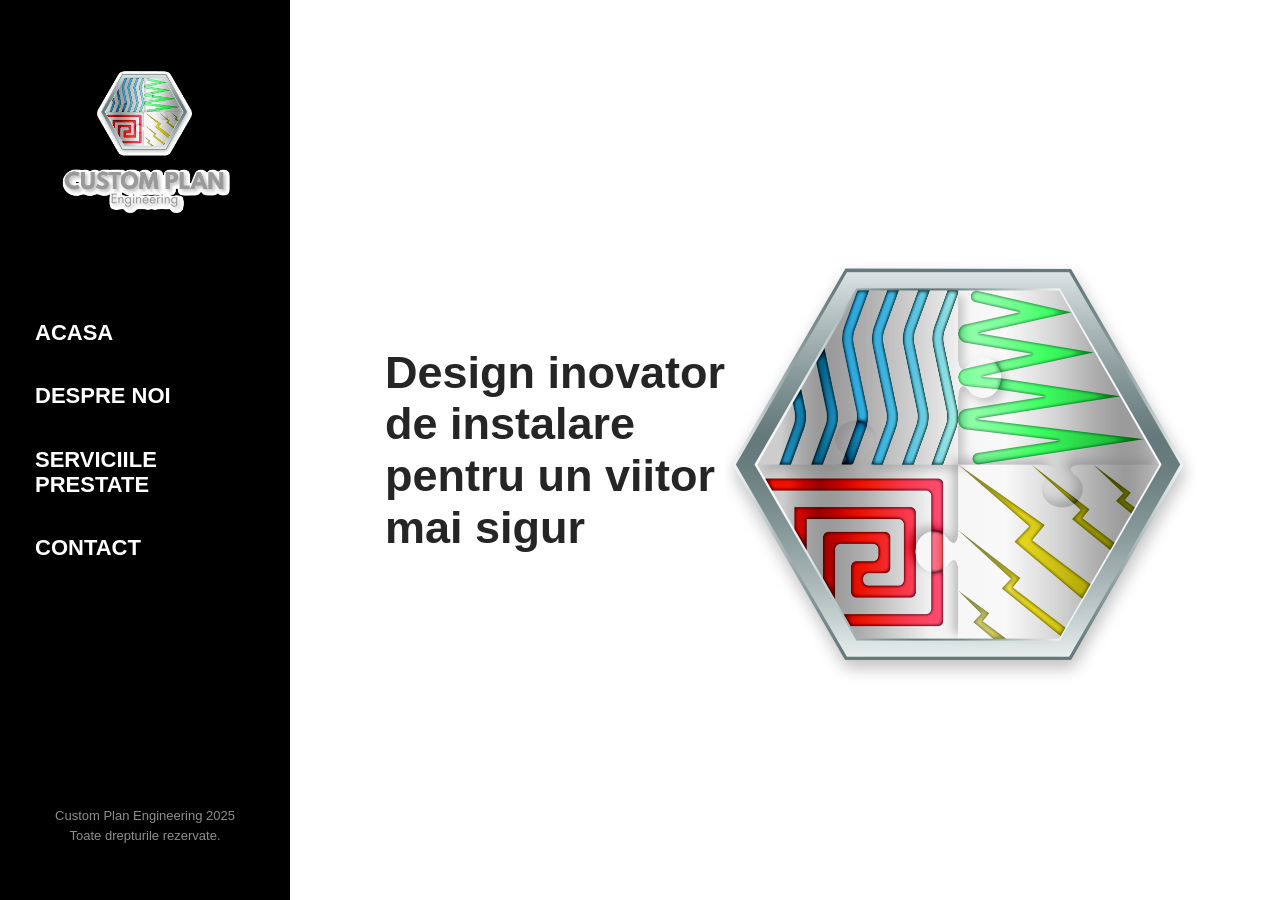
==== index.html @ 539dfefa "Update index.html" ====
<!DOCTYPE html>
<html lang="ro">
<head>
  <meta charset="UTF-8">
  <title>Custom Plan Engineering</title>
  <link rel="stylesheet" href="home.css?v=3">
</head>
<body>

<aside class="sidebar">
  <div class="sidebar-main">
    <img src="./images/hero1.png" class="side-logo" alt="Custom Plan Engineering">

    <nav>
      <a href="index.html">ACASA</a>
      <a href="despre-noi.html">DESPRE NOI</a>
      <a href="servicii.html">SERVICIILE PRESTATE</a>
      <a href="contact.html">CONTACT</a>
    </nav>
  </div>

  <div class="sidebar-footer">
    Custom Plan Engineering 2025<br>
    Toate drepturile rezervate.
  </div>
</aside>

<main class="home">
  <section class="home-hero">
    <div class="home-title">
      <h1>Design inovator de instalare pentru un viitor mai sigur</h1>
    </div>

    <div class="home-image">
      <img src="./images/hero.png" alt="Custom Plan Engineering">
    </div>
  </section>
</main>

</body>
</html>
---- home.css ----
* {
  margin: 0;
  padding: 0;
  box-sizing: border-box;
}

html,
body {
  width: 100%;
  height: 100%;
  font-family: Arial, Helvetica, sans-serif;
  background: #ffffff;
  color: #222;
  overflow: hidden;
}

.sidebar {
  position: fixed;
  left: 0;
  top: 0;
  width: 290px;
  height: 100vh;
  background: #000;
  padding: 55px 35px;
  display: flex;
  flex-direction: column;
  justify-content: space-between;
  z-index: 1000;
}

.sidebar-main {
  display: flex;
  flex-direction: column;
  align-items: center;
}

.side-logo {
  width: 170px;
  height: auto;
  display: block;
  margin-bottom: 95px;
}

nav {
  width: 100%;
  display: flex;
  flex-direction: column;
  gap: 38px;
}

nav a {
  color: #fff;
  text-decoration: none;
  font-size: 22px;
  font-weight: 900;
  line-height: 1.15;
  text-transform: uppercase;
}

nav a:hover,
nav a.active {
  opacity: 0.75;
}

.sidebar-footer {
  color: #8d8d8d;
  font-size: 13px;
  line-height: 1.5;
  text-align: center;
}

.home {
  margin-left: 290px;
  width: calc(100% - 290px);
  height: 100vh;
  background: #ffffff;
}

.home-hero {
  width: 100%;
  height: 100vh;
  display: grid;
  grid-template-columns: 42% 58%;
  align-items: center;
  padding: 0 85px 0 95px;
}

.home-title {
  display: flex;
  align-items: center;
  justify-content: flex-start;
}

.home-title h1 {
  max-width: 530px;
  font-size: 45px;
  line-height: 1.15;
  font-weight: 900;
  color: #252525;
}

.home-image {
  display: flex;
  align-items: center;
  justify-content: center;
}

.home-image img {
  width: 610px;
  max-width: 100%;
  height: auto;
  display: block;
}

/* MOBILE / TABLET */

@media screen and (max-width: 1100px) {
  html,
  body {
    height: auto;
    overflow-x: hidden;
    overflow-y: auto;
    background: #f1f1f1;
  }

  .sidebar {
    position: relative;
    width: 100%;
    height: auto;
    min-height: 0;
    padding: 28px 18px 26px;
    align-items: center;
    justify-content: flex-start;
  }

  .sidebar-main {
    width: 100%;
    align-items: center;
  }

  .side-logo {
    width: 115px;
    margin-bottom: 22px;
  }

  nav {
    width: 100%;
    flex-direction: row;
    flex-wrap: wrap;
    justify-content: center;
    gap: 10px;
  }

  nav a {
    font-size: 13px;
    line-height: 1;
    padding: 11px 14px;
    border: 1px solid #3a3a3a;
    border-radius: 999px;
    background: #050505;
    white-space: nowrap;
  }

  nav a.active {
    background: #2b2b2b;
    opacity: 1;
  }

  .sidebar-footer {
    margin-top: 24px;
    font-size: 12px;
  }

  .home {
    margin-left: 0;
    width: 100%;
    height: auto;
    background: #f1f1f1;
  }

  .home-hero {
    height: auto;
    min-height: 0;
    display: flex;
    flex-direction: column;
    gap: 28px;
    padding: 36px 22px 42px;
    text-align: center;
    background: #ffffff;
  }

  .home-title {
    justify-content: center;
  }

  .home-title h1 {
    font-size: 28px;
    line-height: 1.18;
    max-width: 360px;
  }

  .home-image img {
    width: 250px;
    max-width: 80%;
  }
}

@media screen and (max-width: 600px) {
  .sidebar {
    padding: 26px 14px 24px;
  }

  .side-logo {
    width: 105px;
    margin-bottom: 20px;
  }

  nav {
    gap: 8px;
  }

  nav a {
    font-size: 12px;
    padding: 10px 12px;
  }

  .sidebar-footer {
    font-size: 11px;
  }

  .home-title h1 {
    font-size: 25px;
  }

  .home-image img {
    width: 230px;
  }
}
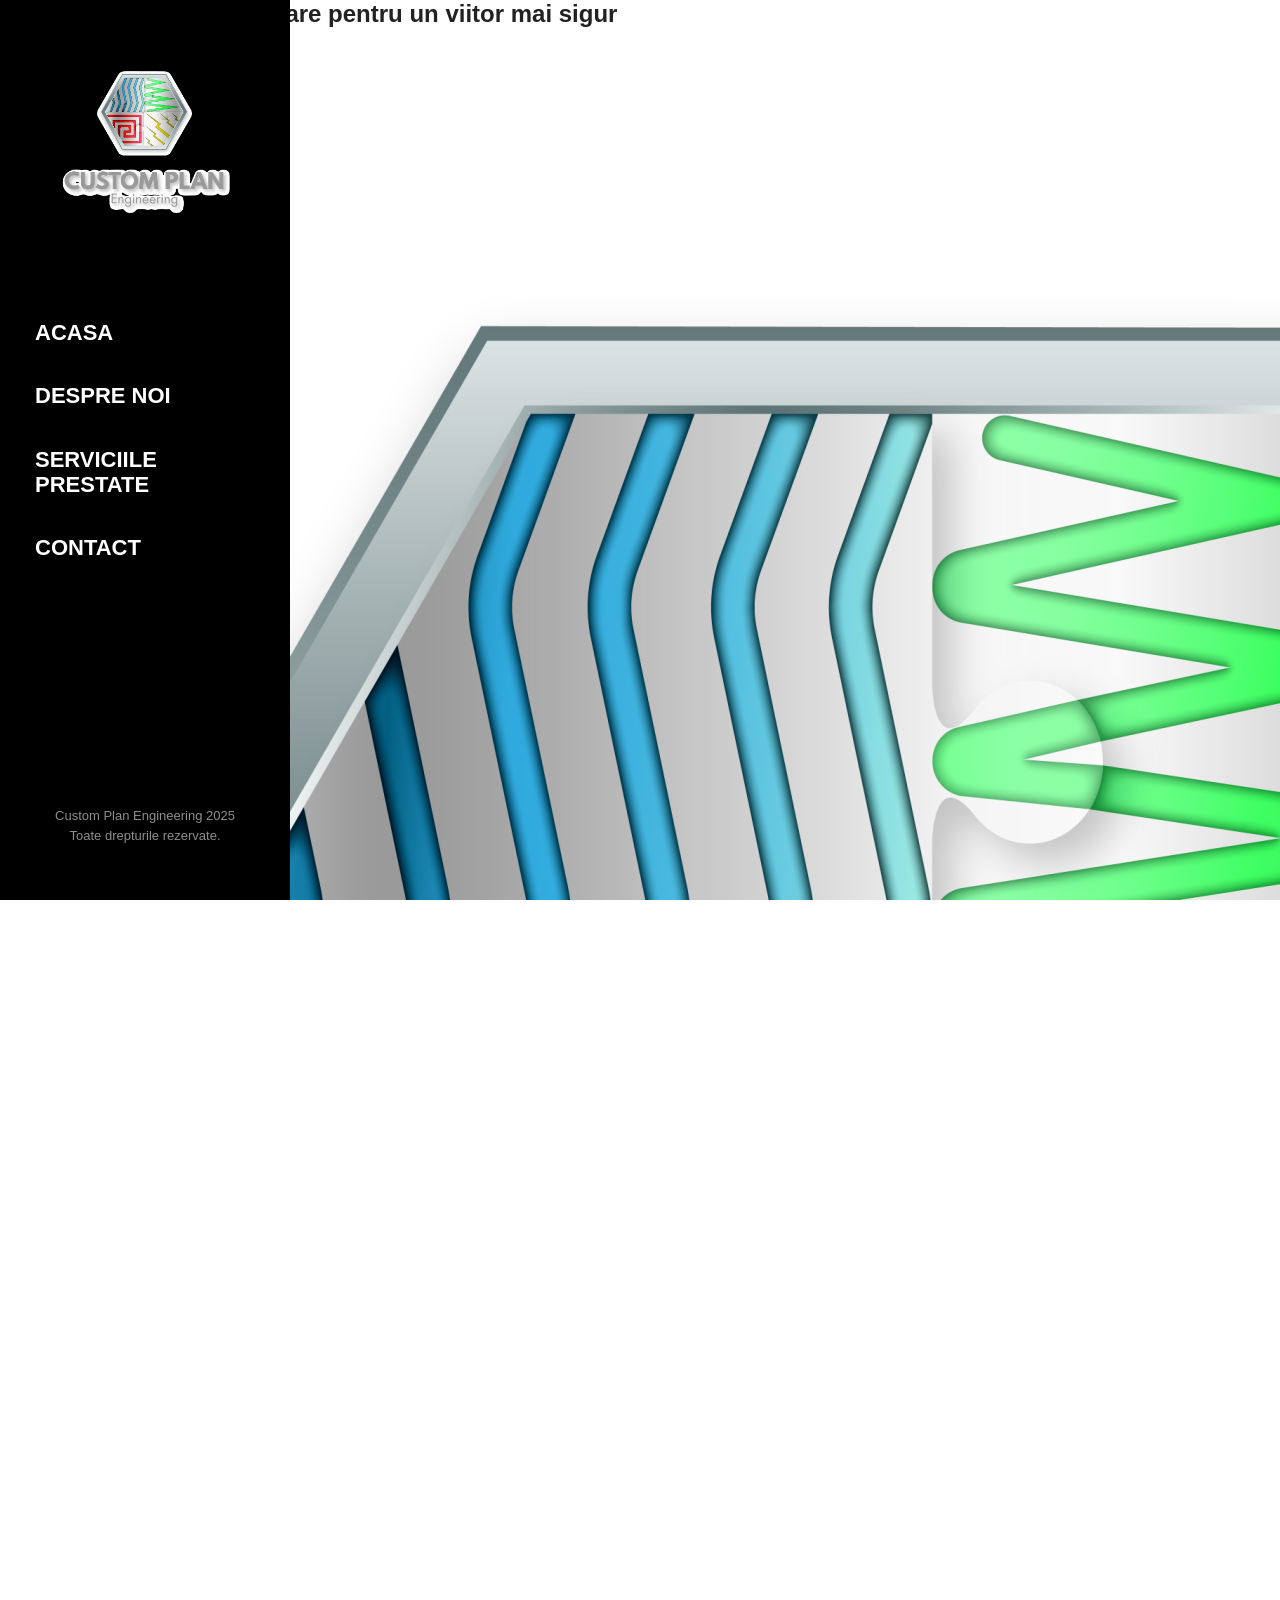
==== commit cc48eb2a: "Update index.html" ====
--- a/index.html
+++ b/index.html
@@ -2,8 +2,9 @@
 <html lang="ro">
 <head>
   <meta charset="UTF-8">
+  <meta name="viewport" content="width=device-width, initial-scale=1.0">
   <title>Custom Plan Engineering</title>
-  <link rel="stylesheet" href="home.css?v=3">
+  <link rel="stylesheet" href="style.css?v=10">
 </head>
 <body>
 
--- a/style.css
+++ b/style.css
@@ -0,0 +1,524 @@
+* {
+  margin: 0;
+  padding: 0;
+  box-sizing: border-box;
+}
+
+html,
+body {
+  width: 100%;
+  height: 100%;
+  overflow: hidden;
+  font-family: Arial, Helvetica, sans-serif;
+  background: #ffffff;
+  color: #222;
+}
+
+/* SIDEBAR DESKTOP */
+.sidebar {
+  position: fixed;
+  left: 0;
+  top: 0;
+  width: 290px;
+  height: 100vh;
+  background: #000;
+  padding: 55px 35px;
+  display: flex;
+  flex-direction: column;
+  justify-content: space-between;
+  z-index: 1000;
+}
+
+.sidebar-top,
+.sidebar-main {
+  display: flex;
+  flex-direction: column;
+  align-items: center;
+}
+
+.side-logo {
+  width: 170px;
+  height: auto;
+  display: block;
+  margin-bottom: 95px;
+}
+
+nav {
+  width: 100%;
+  display: flex;
+  flex-direction: column;
+  gap: 38px;
+}
+
+nav a {
+  color: #fff;
+  text-decoration: none;
+  font-size: 22px;
+  font-weight: 900;
+  line-height: 1.15;
+  text-transform: uppercase;
+}
+
+nav a:hover,
+nav a.active {
+  opacity: 0.75;
+}
+
+.sidebar-footer {
+  color: #8d8d8d;
+  font-size: 13px;
+  line-height: 1.5;
+  text-align: center;
+}
+
+/* PAGINI INTERIOARE DESKTOP */
+.content,
+.inner-page {
+  position: fixed;
+  left: 290px;
+  top: 0;
+  width: calc(100vw - 290px);
+  height: 100vh;
+  background: #f1f1f1;
+  overflow: hidden;
+}
+
+.top-banner {
+  width: 100%;
+  height: 245px;
+  overflow: hidden;
+  position: relative;
+  background: #999;
+}
+
+.top-banner img {
+  width: 100%;
+  height: 100%;
+  object-fit: cover;
+  display: block;
+}
+
+.overlay {
+  position: absolute;
+  inset: 0;
+  background: rgba(0,0,0,0.35);
+  display: flex;
+  justify-content: center;
+  align-items: center;
+}
+
+.overlay h2 {
+  color: #fff;
+  font-size: 56px;
+  font-weight: 900;
+  letter-spacing: 1px;
+}
+
+/* PANOURI DESPRE NOI / SERVICII */
+.about-page {
+  display: grid;
+  grid-template-rows: 245px 1fr;
+}
+
+.about-banner {
+  height: 245px;
+}
+
+.about-panels {
+  min-height: 0;
+  height: 100%;
+  display: grid;
+  grid-template-columns: minmax(0, 1fr) minmax(0, 1fr);
+  gap: 22px;
+  padding: 22px;
+  background: #f1f1f1;
+  overflow: hidden;
+}
+
+.about-panel {
+  min-width: 0;
+  min-height: 0;
+  height: 100%;
+  border-radius: 16px;
+  padding: 28px 34px;
+  box-shadow: 0 10px 28px rgba(0,0,0,0.08);
+  overflow: hidden;
+  display: flex;
+  flex-direction: column;
+}
+
+.about-panel-grey {
+  background: #e7e7e7;
+}
+
+.about-panel-white {
+  background: #ffffff;
+}
+
+.about-panel h3 {
+  font-size: 34px;
+  line-height: 1.15;
+  margin-bottom: 20px;
+  color: #222;
+  flex-shrink: 0;
+}
+
+.panel-scroll {
+  min-height: 0;
+  flex: 1;
+  overflow-y: auto;
+  overflow-x: hidden;
+  padding-right: 12px;
+  font-size: 19px;
+  line-height: 1.6;
+}
+
+.panel-scroll p {
+  margin-bottom: 20px;
+}
+
+.panel-scroll ul {
+  padding-left: 26px;
+  margin: 15px 0 22px;
+}
+
+.panel-scroll li {
+  margin-bottom: 14px;
+}
+
+.panel-scroll::-webkit-scrollbar {
+  width: 8px;
+}
+
+.panel-scroll::-webkit-scrollbar-thumb {
+  background: #b8b8b8;
+  border-radius: 20px;
+}
+
+/* CONTACT DESKTOP */
+.contact-page {
+  position: fixed;
+  left: 290px;
+  top: 0;
+  width: calc(100vw - 290px);
+  height: 100vh;
+  background: #f1f1f1;
+  overflow: hidden;
+}
+
+.contact-top {
+  padding: 35px 50px 25px;
+  text-align: center;
+}
+
+.contact-top h1 {
+  font-size: 40px;
+  font-weight: 300;
+  margin-bottom: 18px;
+  color: #222;
+}
+
+.contact-top p {
+  max-width: 1200px;
+  margin: 0 auto;
+  font-size: 22px;
+  line-height: 1.6;
+  color: #444;
+}
+
+.contact-content {
+  display: flex;
+  gap: 30px;
+  padding: 10px 30px 20px;
+  align-items: flex-start;
+}
+
+.map-box {
+  flex: 2;
+}
+
+.map-box iframe {
+  width: 100%;
+  height: 450px;
+  border: none;
+  border-radius: 10px;
+}
+
+.info-box {
+  flex: 1;
+  display: flex;
+  flex-direction: column;
+  gap: 22px;
+}
+
+.contact-card {
+  background: white;
+  padding: 18px;
+  border-radius: 10px;
+  box-shadow: 0 5px 20px rgba(0,0,0,0.08);
+}
+
+.contact-card h3 {
+  font-size: 18px;
+  margin-bottom: 15px;
+  color: #111;
+}
+
+.contact-card p {
+  font-size: 18px;
+  line-height: 1.6;
+  color: #444;
+}
+
+.whatsapp-box {
+  display: flex;
+  align-items: center;
+  justify-content: space-between;
+  gap: 18px;
+}
+
+.whatsapp-box span {
+  font-size: 22px;
+  color: #333;
+}
+
+.whatsapp-box img {
+  width: 48px;
+  height: 48px;
+  object-fit: contain;
+  transition: 0.2s;
+  cursor: pointer;
+  margin-right: 75px;
+}
+
+.whatsapp-box img:hover {
+  transform: scale(1.08);
+}
+
+/* TABLET / MOBIL - MENIU ORIZONTAL */
+@media screen and (max-width: 1100px) {
+  html,
+  body {
+    height: auto;
+    min-height: 100%;
+    overflow-x: hidden;
+    overflow-y: auto;
+    background: #f1f1f1;
+  }
+
+  .sidebar {
+    position: relative;
+    width: 100%;
+    height: auto;
+    min-height: 0;
+    padding: 18px 14px 16px;
+    display: flex;
+    flex-direction: column;
+    align-items: center;
+    justify-content: flex-start;
+    border-radius: 0;
+  }
+
+  .sidebar-top,
+  .sidebar-main {
+    width: 100%;
+    align-items: center;
+  }
+
+  .side-logo {
+    width: 120px;
+    margin: 0 0 14px 0;
+  }
+
+  nav {
+    width: 100%;
+    display: flex;
+    flex-direction: row;
+    flex-wrap: wrap;
+    justify-content: center;
+    align-items: center;
+    gap: 10px 12px;
+  }
+
+  nav a {
+    font-size: 14px;
+    line-height: 1.1;
+    text-align: center;
+    padding: 9px 10px;
+    border: 1px solid rgba(255,255,255,0.18);
+    border-radius: 999px;
+    white-space: nowrap;
+  }
+
+  nav a.active {
+    background: rgba(255,255,255,0.14);
+    opacity: 1;
+  }
+
+  .sidebar-footer {
+    margin-top: 14px;
+    font-size: 11px;
+  }
+
+  .content,
+  .inner-page,
+  .contact-page {
+    position: relative;
+    left: auto;
+    top: auto;
+    width: 100%;
+    height: auto;
+    min-height: 0;
+    overflow: visible;
+  }
+
+  .top-banner,
+  .about-banner {
+    height: 220px;
+  }
+
+  .overlay h2 {
+    font-size: 40px;
+    text-align: center;
+    padding: 0 12px;
+  }
+
+  .about-page {
+    display: block;
+  }
+
+  .about-panels {
+    display: flex;
+    flex-direction: column;
+    height: auto;
+    gap: 18px;
+    padding: 18px;
+  }
+
+  .about-panel {
+    height: auto;
+    min-height: 0;
+    padding: 24px;
+  }
+
+  .about-panel h3 {
+    font-size: 28px;
+  }
+
+  .panel-scroll {
+    overflow: visible;
+    padding-right: 0;
+    font-size: 18px;
+  }
+
+  .contact-top {
+    padding: 28px 18px 18px;
+  }
+
+  .contact-top h1 {
+    font-size: 38px;
+  }
+
+  .contact-top p {
+    font-size: 18px;
+    line-height: 1.55;
+  }
+
+  .contact-content {
+    flex-direction: column;
+    padding: 16px;
+    gap: 18px;
+  }
+
+  .map-box,
+  .info-box {
+    width: 100%;
+  }
+
+  .map-box iframe {
+    height: 320px;
+  }
+
+  .contact-card {
+    padding: 20px;
+  }
+
+  .contact-card h3 {
+    font-size: 22px;
+  }
+
+  .contact-card p,
+  .contact-card a {
+    font-size: 17px;
+    word-break: break-word;
+  }
+
+  .whatsapp-box img {
+    width: 48px;
+    height: 48px;
+    margin-right: 0;
+  }
+}
+
+@media screen and (max-width: 600px) {
+  .sidebar {
+    padding: 16px 10px 14px;
+  }
+
+  .side-logo {
+    width: 100px;
+    margin-bottom: 12px;
+  }
+
+  nav {
+    gap: 8px;
+  }
+
+  nav a {
+    font-size: 12px;
+    padding: 8px 8px;
+  }
+
+  .sidebar-footer {
+    font-size: 10px;
+  }
+
+  .top-banner,
+  .about-banner {
+    height: 185px;
+  }
+
+  .overlay h2 {
+    font-size: 31px;
+  }
+
+  .about-panels {
+    padding: 12px;
+  }
+
+  .about-panel {
+    padding: 20px;
+    border-radius: 12px;
+  }
+
+  .about-panel h3 {
+    font-size: 24px;
+  }
+
+  .panel-scroll {
+    font-size: 16px;
+    line-height: 1.6;
+  }
+
+  .contact-top h1 {
+    font-size: 32px;
+  }
+
+  .contact-top p {
+    font-size: 16px;
+  }
+
+  .map-box iframe {
+    height: 260px;
+  }
+}
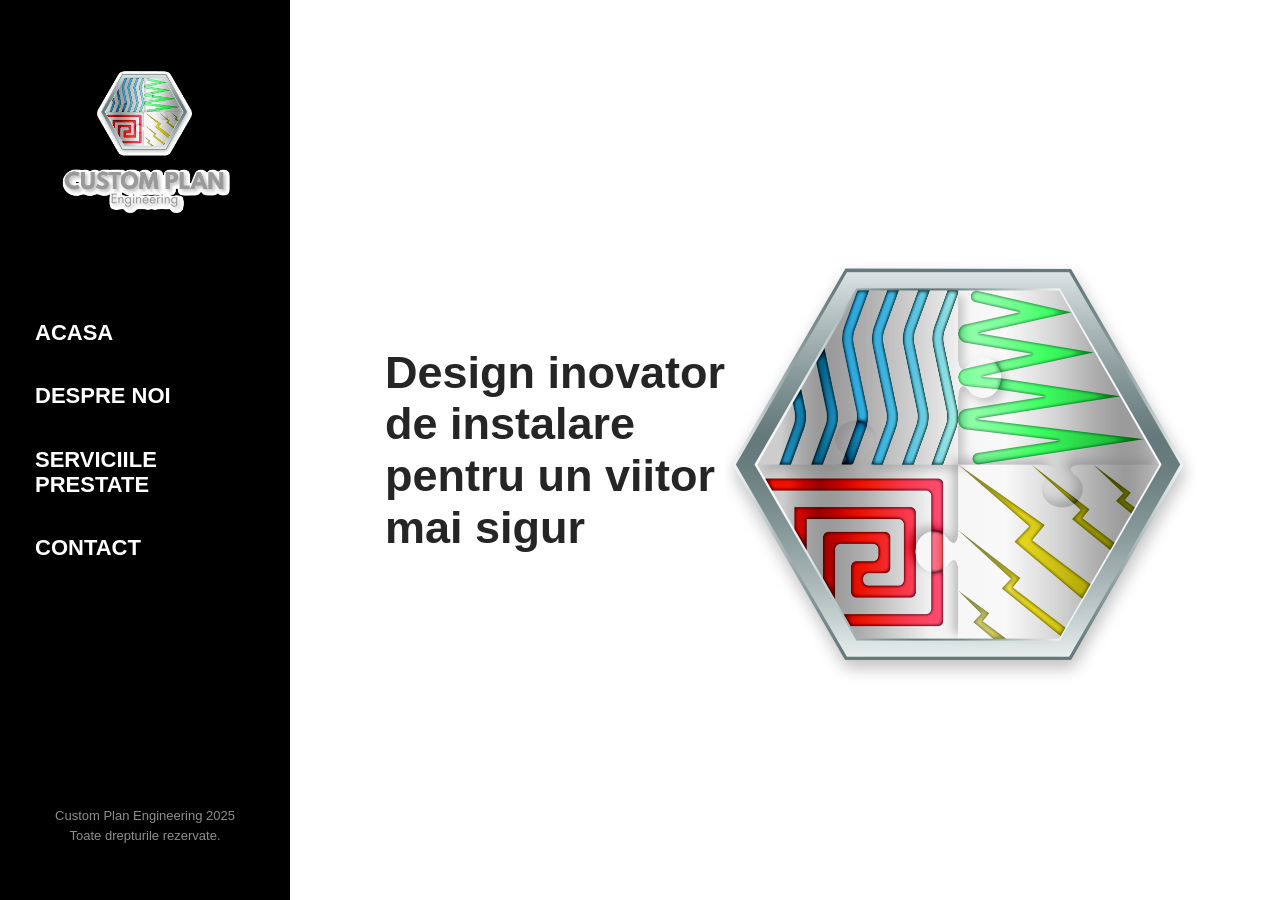
==== commit 18571166: "Change stylesheet link from style.css to home.css" ====
--- a/index.html
+++ b/index.html
@@ -4,7 +4,7 @@
   <meta charset="UTF-8">
   <meta name="viewport" content="width=device-width, initial-scale=1.0">
   <title>Custom Plan Engineering</title>
-  <link rel="stylesheet" href="style.css?v=10">
+  <link rel="stylesheet" href="home.css?v=3">
 </head>
 <body>
 
--- a/home.css
+++ b/home.css
@@ -0,0 +1,238 @@
+* {
+  margin: 0;
+  padding: 0;
+  box-sizing: border-box;
+}
+
+html,
+body {
+  width: 100%;
+  height: 100%;
+  font-family: Arial, Helvetica, sans-serif;
+  background: #ffffff;
+  color: #222;
+  overflow: hidden;
+}
+
+.sidebar {
+  position: fixed;
+  left: 0;
+  top: 0;
+  width: 290px;
+  height: 100vh;
+  background: #000;
+  padding: 55px 35px;
+  display: flex;
+  flex-direction: column;
+  justify-content: space-between;
+  z-index: 1000;
+}
+
+.sidebar-main {
+  display: flex;
+  flex-direction: column;
+  align-items: center;
+}
+
+.side-logo {
+  width: 170px;
+  height: auto;
+  display: block;
+  margin-bottom: 95px;
+}
+
+nav {
+  width: 100%;
+  display: flex;
+  flex-direction: column;
+  gap: 38px;
+}
+
+nav a {
+  color: #fff;
+  text-decoration: none;
+  font-size: 22px;
+  font-weight: 900;
+  line-height: 1.15;
+  text-transform: uppercase;
+}
+
+nav a:hover,
+nav a.active {
+  opacity: 0.75;
+}
+
+.sidebar-footer {
+  color: #8d8d8d;
+  font-size: 13px;
+  line-height: 1.5;
+  text-align: center;
+}
+
+.home {
+  margin-left: 290px;
+  width: calc(100% - 290px);
+  height: 100vh;
+  background: #ffffff;
+}
+
+.home-hero {
+  width: 100%;
+  height: 100vh;
+  display: grid;
+  grid-template-columns: 42% 58%;
+  align-items: center;
+  padding: 0 85px 0 95px;
+}
+
+.home-title {
+  display: flex;
+  align-items: center;
+  justify-content: flex-start;
+}
+
+.home-title h1 {
+  max-width: 530px;
+  font-size: 45px;
+  line-height: 1.15;
+  font-weight: 900;
+  color: #252525;
+}
+
+.home-image {
+  display: flex;
+  align-items: center;
+  justify-content: center;
+}
+
+.home-image img {
+  width: 610px;
+  max-width: 100%;
+  height: auto;
+  display: block;
+}
+
+/* MOBILE / TABLET */
+
+@media screen and (max-width: 1100px) {
+  html,
+  body {
+    height: auto;
+    overflow-x: hidden;
+    overflow-y: auto;
+    background: #f1f1f1;
+  }
+
+  .sidebar {
+    position: relative;
+    width: 100%;
+    height: auto;
+    min-height: 0;
+    padding: 28px 18px 26px;
+    align-items: center;
+    justify-content: flex-start;
+  }
+
+  .sidebar-main {
+    width: 100%;
+    align-items: center;
+  }
+
+  .side-logo {
+    width: 115px;
+    margin-bottom: 22px;
+  }
+
+  nav {
+    width: 100%;
+    flex-direction: row;
+    flex-wrap: wrap;
+    justify-content: center;
+    gap: 10px;
+  }
+
+  nav a {
+    font-size: 13px;
+    line-height: 1;
+    padding: 11px 14px;
+    border: 1px solid #3a3a3a;
+    border-radius: 999px;
+    background: #050505;
+    white-space: nowrap;
+  }
+
+  nav a.active {
+    background: #2b2b2b;
+    opacity: 1;
+  }
+
+  .sidebar-footer {
+    margin-top: 24px;
+    font-size: 12px;
+  }
+
+  .home {
+    margin-left: 0;
+    width: 100%;
+    height: auto;
+    background: #f1f1f1;
+  }
+
+  .home-hero {
+    height: auto;
+    min-height: 0;
+    display: flex;
+    flex-direction: column;
+    gap: 28px;
+    padding: 36px 22px 42px;
+    text-align: center;
+    background: #ffffff;
+  }
+
+  .home-title {
+    justify-content: center;
+  }
+
+  .home-title h1 {
+    font-size: 28px;
+    line-height: 1.18;
+    max-width: 360px;
+  }
+
+  .home-image img {
+    width: 250px;
+    max-width: 80%;
+  }
+}
+
+@media screen and (max-width: 600px) {
+  .sidebar {
+    padding: 26px 14px 24px;
+  }
+
+  .side-logo {
+    width: 105px;
+    margin-bottom: 20px;
+  }
+
+  nav {
+    gap: 8px;
+  }
+
+  nav a {
+    font-size: 12px;
+    padding: 10px 12px;
+  }
+
+  .sidebar-footer {
+    font-size: 11px;
+  }
+
+  .home-title h1 {
+    font-size: 25px;
+  }
+
+  .home-image img {
+    width: 230px;
+  }
+}
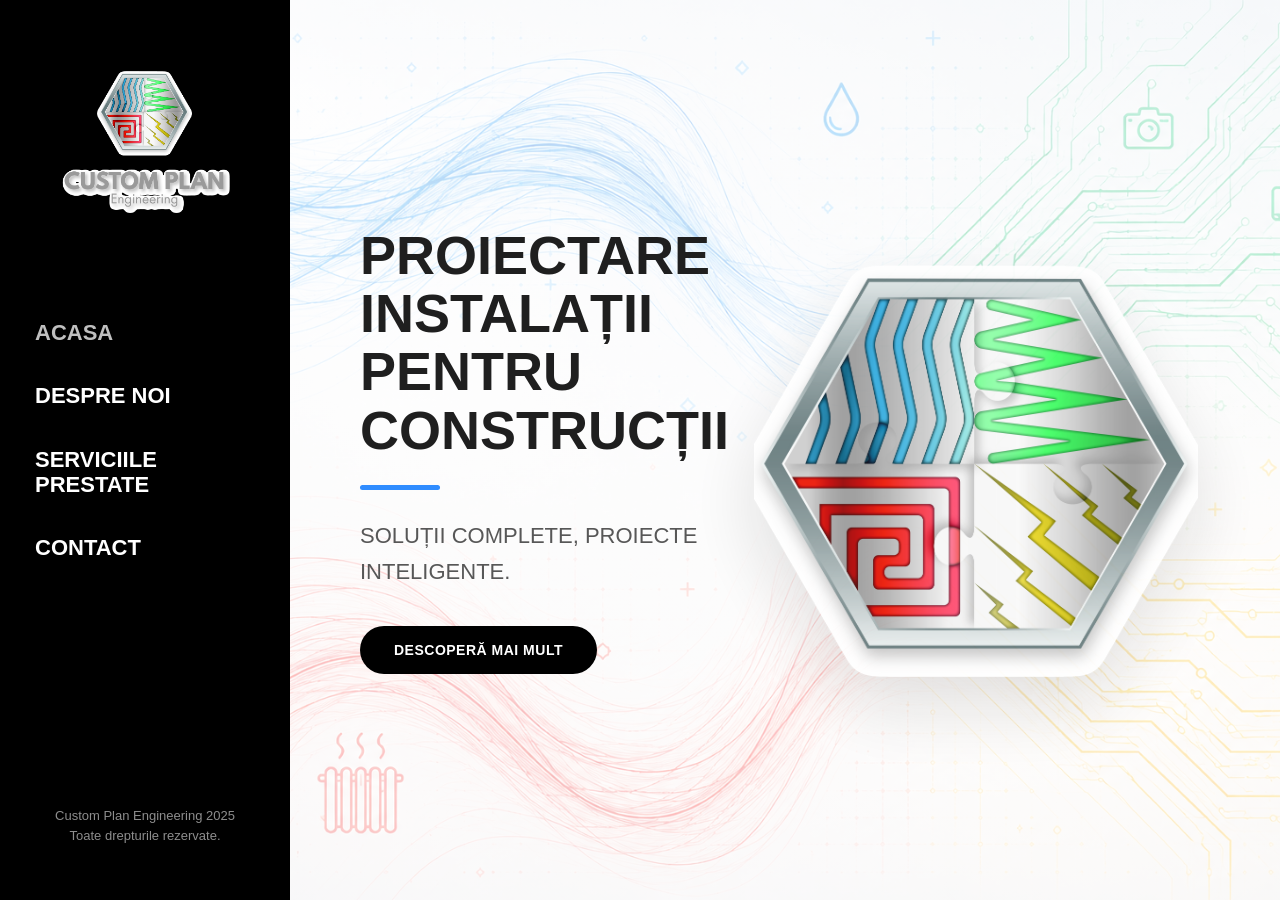
==== commit ecc2516d: "Add files via upload" ====
--- a/index.html
+++ b/index.html
@@ -4,39 +4,54 @@
   <meta charset="UTF-8">
   <meta name="viewport" content="width=device-width, initial-scale=1.0">
   <title>Custom Plan Engineering</title>
-  <link rel="stylesheet" href="home.css?v=3">
+
+  <link rel="stylesheet" href="style.css?v=100">
+  <link rel="stylesheet" href="home.css?v=100">
 </head>
 <body>
 
-<aside class="sidebar">
-  <div class="sidebar-main">
-    <img src="./images/hero1.png" class="side-logo" alt="Custom Plan Engineering">
+  <aside class="sidebar">
+    <div class="sidebar-top">
+      <img src="./images/hero1.png" class="side-logo" alt="Custom Plan Engineering">
 
-    <nav>
-      <a href="index.html">ACASA</a>
-      <a href="despre-noi.html">DESPRE NOI</a>
-      <a href="servicii.html">SERVICIILE PRESTATE</a>
-      <a href="contact.html">CONTACT</a>
-    </nav>
-  </div>
-
-  <div class="sidebar-footer">
-    Custom Plan Engineering 2025<br>
-    Toate drepturile rezervate.
-  </div>
-</aside>
-
-<main class="home">
-  <section class="home-hero">
-    <div class="home-title">
-      <h1>Design inovator de instalare pentru un viitor mai sigur</h1>
+      <nav>
+        <a href="index.html" class="active">ACASA</a>
+        <a href="despre-noi.html">DESPRE NOI</a>
+        <a href="servicii.html">SERVICIILE PRESTATE</a>
+        <a href="contact.html">CONTACT</a>
+      </nav>
     </div>
 
-    <div class="home-image">
-      <img src="./images/hero.png" alt="Custom Plan Engineering">
+    <div class="sidebar-footer">
+      Custom Plan Engineering 2025<br>
+      Toate drepturile rezervate.
     </div>
-  </section>
-</main>
+  </aside>
+
+  <main class="home">
+    <section class="home-hero">
+
+      <div class="home-background"></div>
+
+      <div class="home-text">
+        <h1>PROIECTARE INSTALAȚII PENTRU CONSTRUCȚII</h1>
+
+        <div class="accent-line"></div>
+
+        <p>
+          SOLUȚII COMPLETE,
+          PROIECTE INTELIGENTE.
+        </p>
+
+        <a href="servicii.html" class="home-button">DESCOPERĂ MAI MULT</a>
+      </div>
+
+      <div class="home-logo-bg">
+        <img src="./images/hero.png" alt="Custom Plan Engineering">
+      </div>
+
+    </section>
+  </main>
 
 </body>
 </html>
--- a/style.css
+++ b/style.css
@@ -0,0 +1,524 @@
+* {
+  margin: 0;
+  padding: 0;
+  box-sizing: border-box;
+}
+
+html,
+body {
+  width: 100%;
+  height: 100%;
+  overflow: hidden;
+  font-family: Arial, Helvetica, sans-serif;
+  background: #ffffff;
+  color: #222;
+}
+
+/* SIDEBAR DESKTOP */
+.sidebar {
+  position: fixed;
+  left: 0;
+  top: 0;
+  width: 290px;
+  height: 100vh;
+  background: #000;
+  padding: 55px 35px;
+  display: flex;
+  flex-direction: column;
+  justify-content: space-between;
+  z-index: 1000;
+}
+
+.sidebar-top,
+.sidebar-main {
+  display: flex;
+  flex-direction: column;
+  align-items: center;
+}
+
+.side-logo {
+  width: 170px;
+  height: auto;
+  display: block;
+  margin-bottom: 95px;
+}
+
+nav {
+  width: 100%;
+  display: flex;
+  flex-direction: column;
+  gap: 38px;
+}
+
+nav a {
+  color: #fff;
+  text-decoration: none;
+  font-size: 22px;
+  font-weight: 900;
+  line-height: 1.15;
+  text-transform: uppercase;
+}
+
+nav a:hover,
+nav a.active {
+  opacity: 0.75;
+}
+
+.sidebar-footer {
+  color: #8d8d8d;
+  font-size: 13px;
+  line-height: 1.5;
+  text-align: center;
+}
+
+/* PAGINI INTERIOARE DESKTOP */
+.content,
+.inner-page {
+  position: fixed;
+  left: 290px;
+  top: 0;
+  width: calc(100vw - 290px);
+  height: 100vh;
+  background: #f1f1f1;
+  overflow: hidden;
+}
+
+.top-banner {
+  width: 100%;
+  height: 245px;
+  overflow: hidden;
+  position: relative;
+  background: #999;
+}
+
+.top-banner img {
+  width: 100%;
+  height: 100%;
+  object-fit: cover;
+  display: block;
+}
+
+.overlay {
+  position: absolute;
+  inset: 0;
+  background: rgba(0,0,0,0.35);
+  display: flex;
+  justify-content: center;
+  align-items: center;
+}
+
+.overlay h2 {
+  color: #fff;
+  font-size: 56px;
+  font-weight: 900;
+  letter-spacing: 1px;
+}
+
+/* PANOURI DESPRE NOI / SERVICII */
+.about-page {
+  display: grid;
+  grid-template-rows: 245px 1fr;
+}
+
+.about-banner {
+  height: 245px;
+}
+
+.about-panels {
+  min-height: 0;
+  height: 100%;
+  display: grid;
+  grid-template-columns: minmax(0, 1fr) minmax(0, 1fr);
+  gap: 22px;
+  padding: 22px;
+  background: #f1f1f1;
+  overflow: hidden;
+}
+
+.about-panel {
+  min-width: 0;
+  min-height: 0;
+  height: 100%;
+  border-radius: 16px;
+  padding: 28px 34px;
+  box-shadow: 0 10px 28px rgba(0,0,0,0.08);
+  overflow: hidden;
+  display: flex;
+  flex-direction: column;
+}
+
+.about-panel-grey {
+  background: #e7e7e7;
+}
+
+.about-panel-white {
+  background: #ffffff;
+}
+
+.about-panel h3 {
+  font-size: 34px;
+  line-height: 1.15;
+  margin-bottom: 20px;
+  color: #222;
+  flex-shrink: 0;
+}
+
+.panel-scroll {
+  min-height: 0;
+  flex: 1;
+  overflow-y: auto;
+  overflow-x: hidden;
+  padding-right: 12px;
+  font-size: 19px;
+  line-height: 1.6;
+}
+
+.panel-scroll p {
+  margin-bottom: 20px;
+}
+
+.panel-scroll ul {
+  padding-left: 26px;
+  margin: 15px 0 22px;
+}
+
+.panel-scroll li {
+  margin-bottom: 14px;
+}
+
+.panel-scroll::-webkit-scrollbar {
+  width: 8px;
+}
+
+.panel-scroll::-webkit-scrollbar-thumb {
+  background: #b8b8b8;
+  border-radius: 20px;
+}
+
+/* CONTACT DESKTOP */
+.contact-page {
+  position: fixed;
+  left: 290px;
+  top: 0;
+  width: calc(100vw - 290px);
+  height: 100vh;
+  background: #f1f1f1;
+  overflow: hidden;
+}
+
+.contact-top {
+  padding: 35px 50px 25px;
+  text-align: center;
+}
+
+.contact-top h1 {
+  font-size: 40px;
+  font-weight: 300;
+  margin-bottom: 18px;
+  color: #222;
+}
+
+.contact-top p {
+  max-width: 1200px;
+  margin: 0 auto;
+  font-size: 22px;
+  line-height: 1.6;
+  color: #444;
+}
+
+.contact-content {
+  display: flex;
+  gap: 30px;
+  padding: 10px 30px 20px;
+  align-items: flex-start;
+}
+
+.map-box {
+  flex: 2;
+}
+
+.map-box iframe {
+  width: 100%;
+  height: 450px;
+  border: none;
+  border-radius: 10px;
+}
+
+.info-box {
+  flex: 1;
+  display: flex;
+  flex-direction: column;
+  gap: 22px;
+}
+
+.contact-card {
+  background: white;
+  padding: 18px;
+  border-radius: 10px;
+  box-shadow: 0 5px 20px rgba(0,0,0,0.08);
+}
+
+.contact-card h3 {
+  font-size: 18px;
+  margin-bottom: 15px;
+  color: #111;
+}
+
+.contact-card p {
+  font-size: 18px;
+  line-height: 1.6;
+  color: #444;
+}
+
+.whatsapp-box {
+  display: flex;
+  align-items: center;
+  justify-content: space-between;
+  gap: 18px;
+}
+
+.whatsapp-box span {
+  font-size: 22px;
+  color: #333;
+}
+
+.whatsapp-box img {
+  width: 48px;
+  height: 48px;
+  object-fit: contain;
+  transition: 0.2s;
+  cursor: pointer;
+  margin-right: 75px;
+}
+
+.whatsapp-box img:hover {
+  transform: scale(1.08);
+}
+
+/* TABLET / MOBIL - MENIU ORIZONTAL */
+@media screen and (max-width: 1100px) {
+  html,
+  body {
+    height: auto;
+    min-height: 100%;
+    overflow-x: hidden;
+    overflow-y: auto;
+    background: #f1f1f1;
+  }
+
+  .sidebar {
+    position: relative;
+    width: 100%;
+    height: auto;
+    min-height: 0;
+    padding: 18px 14px 16px;
+    display: flex;
+    flex-direction: column;
+    align-items: center;
+    justify-content: flex-start;
+    border-radius: 0;
+  }
+
+  .sidebar-top,
+  .sidebar-main {
+    width: 100%;
+    align-items: center;
+  }
+
+  .side-logo {
+    width: 120px;
+    margin: 0 0 14px 0;
+  }
+
+  nav {
+    width: 100%;
+    display: flex;
+    flex-direction: row;
+    flex-wrap: wrap;
+    justify-content: center;
+    align-items: center;
+    gap: 10px 12px;
+  }
+
+  nav a {
+    font-size: 14px;
+    line-height: 1.1;
+    text-align: center;
+    padding: 9px 10px;
+    border: 1px solid rgba(255,255,255,0.18);
+    border-radius: 999px;
+    white-space: nowrap;
+  }
+
+  nav a.active {
+    background: rgba(255,255,255,0.14);
+    opacity: 1;
+  }
+
+  .sidebar-footer {
+    margin-top: 14px;
+    font-size: 11px;
+  }
+
+  .content,
+  .inner-page,
+  .contact-page {
+    position: relative;
+    left: auto;
+    top: auto;
+    width: 100%;
+    height: auto;
+    min-height: 0;
+    overflow: visible;
+  }
+
+  .top-banner,
+  .about-banner {
+    height: 220px;
+  }
+
+  .overlay h2 {
+    font-size: 40px;
+    text-align: center;
+    padding: 0 12px;
+  }
+
+  .about-page {
+    display: block;
+  }
+
+  .about-panels {
+    display: flex;
+    flex-direction: column;
+    height: auto;
+    gap: 18px;
+    padding: 18px;
+  }
+
+  .about-panel {
+    height: auto;
+    min-height: 0;
+    padding: 24px;
+  }
+
+  .about-panel h3 {
+    font-size: 28px;
+  }
+
+  .panel-scroll {
+    overflow: visible;
+    padding-right: 0;
+    font-size: 18px;
+  }
+
+  .contact-top {
+    padding: 28px 18px 18px;
+  }
+
+  .contact-top h1 {
+    font-size: 38px;
+  }
+
+  .contact-top p {
+    font-size: 18px;
+    line-height: 1.55;
+  }
+
+  .contact-content {
+    flex-direction: column;
+    padding: 16px;
+    gap: 18px;
+  }
+
+  .map-box,
+  .info-box {
+    width: 100%;
+  }
+
+  .map-box iframe {
+    height: 320px;
+  }
+
+  .contact-card {
+    padding: 20px;
+  }
+
+  .contact-card h3 {
+    font-size: 22px;
+  }
+
+  .contact-card p,
+  .contact-card a {
+    font-size: 17px;
+    word-break: break-word;
+  }
+
+  .whatsapp-box img {
+    width: 48px;
+    height: 48px;
+    margin-right: 0;
+  }
+}
+
+@media screen and (max-width: 600px) {
+  .sidebar {
+    padding: 16px 10px 14px;
+  }
+
+  .side-logo {
+    width: 100px;
+    margin-bottom: 12px;
+  }
+
+  nav {
+    gap: 8px;
+  }
+
+  nav a {
+    font-size: 12px;
+    padding: 8px 8px;
+  }
+
+  .sidebar-footer {
+    font-size: 10px;
+  }
+
+  .top-banner,
+  .about-banner {
+    height: 185px;
+  }
+
+  .overlay h2 {
+    font-size: 31px;
+  }
+
+  .about-panels {
+    padding: 12px;
+  }
+
+  .about-panel {
+    padding: 20px;
+    border-radius: 12px;
+  }
+
+  .about-panel h3 {
+    font-size: 24px;
+  }
+
+  .panel-scroll {
+    font-size: 16px;
+    line-height: 1.6;
+  }
+
+  .contact-top h1 {
+    font-size: 32px;
+  }
+
+  .contact-top p {
+    font-size: 16px;
+  }
+
+  .map-box iframe {
+    height: 260px;
+  }
+}
--- a/home.css
+++ b/home.css
@@ -1,238 +1,211 @@
-* {
-  margin: 0;
-  padding: 0;
-  box-sizing: border-box;
-}
-
-html,
-body {
+/* =========================================================
+   HOME.CSS
+   Aici NU există reguli pentru sidebar / nav.
+   Sidebar-ul rămâne controlat doar de style.css, identic cu restul paginilor.
+   ========================================================= */
+
+/* HOME DESKTOP */
+
+.home {
+  position: fixed;
+  left: 290px;
+  top: 0;
+  width: calc(100vw - 290px);
+  height: 100vh;
+  overflow: hidden;
+  background: #ffffff;
+}
+
+.home-hero {
+  position: relative;
   width: 100%;
   height: 100%;
-  font-family: Arial, Helvetica, sans-serif;
-  background: #ffffff;
-  color: #222;
+  display: grid;
+  grid-template-columns: 45% 55%;
+  align-items: center;
+  padding: 0 70px;
   overflow: hidden;
 }
 
-.sidebar {
-  position: fixed;
-  left: 0;
-  top: 0;
-  width: 290px;
-  height: 100vh;
+/* FUNDAL HOME */
+
+.home-background {
+  position: absolute;
+  inset: 0;
+  z-index: 1;
+  pointer-events: none;
+
+  background-image:
+    linear-gradient(
+      rgba(255,255,255,0.72),
+      rgba(255,255,255,0.72)
+    ),
+    url("./images/home-bg.png");
+
+  background-size: cover;
+  background-position: center;
+  background-repeat: no-repeat;
+}
+
+/* TEXT HOME */
+
+.home-text {
+  position: relative;
+  z-index: 3;
+  max-width: 560px;
+}
+
+.home-text h1 {
+  font-size: 54px;
+  line-height: 1.08;
+  font-weight: 900;
+  color: #1f1f1f;
+  margin-bottom: 26px;
+}
+
+.accent-line {
+  width: 80px;
+  height: 5px;
+  background: #2f8cff;
+  border-radius: 999px;
+  margin-bottom: 28px;
+}
+
+.home-text p {
+  font-size: 22px;
+  line-height: 1.65;
+  color: #575757;
+  margin-bottom: 36px;
+  max-width: 470px;
+}
+
+.home-button {
+  display: inline-flex;
+  align-items: center;
+  justify-content: center;
+  padding: 16px 34px;
   background: #000;
-  padding: 55px 35px;
-  display: flex;
-  flex-direction: column;
-  justify-content: space-between;
-  z-index: 1000;
-}
-
-.sidebar-main {
-  display: flex;
-  flex-direction: column;
-  align-items: center;
-}
-
-.side-logo {
-  width: 170px;
-  height: auto;
-  display: block;
-  margin-bottom: 95px;
-}
-
-nav {
-  width: 100%;
-  display: flex;
-  flex-direction: column;
-  gap: 38px;
-}
-
-nav a {
   color: #fff;
   text-decoration: none;
-  font-size: 22px;
+  border-radius: 999px;
+  font-size: 14px;
   font-weight: 900;
-  line-height: 1.15;
-  text-transform: uppercase;
-}
-
-nav a:hover,
-nav a.active {
-  opacity: 0.75;
-}
-
-.sidebar-footer {
-  color: #8d8d8d;
-  font-size: 13px;
-  line-height: 1.5;
-  text-align: center;
-}
-
-.home {
-  margin-left: 290px;
-  width: calc(100% - 290px);
-  height: 100vh;
-  background: #ffffff;
-}
-
-.home-hero {
-  width: 100%;
-  height: 100vh;
-  display: grid;
-  grid-template-columns: 42% 58%;
+  letter-spacing: 0.5px;
+  transition: 0.25s;
+}
+
+.home-button:hover {
+  transform: translateY(-2px);
+  background: #202020;
+}
+
+/* LOGO HOME */
+
+.home-logo-bg {
+  position: relative;
+  z-index: 2;
+  display: flex;
+  justify-content: center;
   align-items: center;
-  padding: 0 85px 0 95px;
-}
-
-.home-title {
-  display: flex;
-  align-items: center;
-  justify-content: flex-start;
-}
-
-.home-title h1 {
-  max-width: 530px;
-  font-size: 45px;
-  line-height: 1.15;
-  font-weight: 900;
-  color: #252525;
-}
-
-.home-image {
-  display: flex;
-  align-items: center;
-  justify-content: center;
-}
-
-.home-image img {
-  width: 610px;
-  max-width: 100%;
+}
+
+.home-logo-bg img {
+  width: 660px;
+  max-width: 95%;
   height: auto;
-  display: block;
-}
-
-/* MOBILE / TABLET */
+  opacity: 0.92;
+  filter: drop-shadow(0 30px 35px rgba(0,0,0,0.12));
+}
+
+/* TABLET / MOBIL */
 
 @media screen and (max-width: 1100px) {
-  html,
-  body {
-    height: auto;
-    overflow-x: hidden;
-    overflow-y: auto;
-    background: #f1f1f1;
-  }
-
-  .sidebar {
+  .home {
     position: relative;
+    left: auto;
+    top: auto;
     width: 100%;
     height: auto;
-    min-height: 0;
-    padding: 28px 18px 26px;
-    align-items: center;
-    justify-content: flex-start;
-  }
-
-  .sidebar-main {
-    width: 100%;
-    align-items: center;
-  }
-
-  .side-logo {
-    width: 115px;
-    margin-bottom: 22px;
-  }
-
-  nav {
-    width: 100%;
-    flex-direction: row;
-    flex-wrap: wrap;
-    justify-content: center;
-    gap: 10px;
-  }
-
-  nav a {
-    font-size: 13px;
-    line-height: 1;
-    padding: 11px 14px;
-    border: 1px solid #3a3a3a;
-    border-radius: 999px;
-    background: #050505;
-    white-space: nowrap;
-  }
-
-  nav a.active {
-    background: #2b2b2b;
-    opacity: 1;
-  }
-
-  .sidebar-footer {
-    margin-top: 24px;
-    font-size: 12px;
-  }
-
-  .home {
-    margin-left: 0;
-    width: 100%;
-    height: auto;
-    background: #f1f1f1;
+    overflow: visible;
+    background: #ffffff;
   }
 
   .home-hero {
     height: auto;
-    min-height: 0;
+    min-height: auto;
     display: flex;
     flex-direction: column;
-    gap: 28px;
-    padding: 36px 22px 42px;
     text-align: center;
-    background: #ffffff;
-  }
-
-  .home-title {
-    justify-content: center;
-  }
-
-  .home-title h1 {
-    font-size: 28px;
-    line-height: 1.18;
-    max-width: 360px;
-  }
-
-  .home-image img {
-    width: 250px;
-    max-width: 80%;
-  }
-}
+    padding: 58px 24px 72px;
+  }
+
+  .home-background {
+    background-position: center;
+  }
+
+  .home-text {
+    max-width: 100%;
+    z-index: 3;
+  }
+
+  .home-text h1 {
+    font-size: 38px;
+    line-height: 1.15;
+    max-width: 620px;
+    margin: 0 auto 22px;
+  }
+
+  .accent-line {
+    margin: 0 auto 24px;
+  }
+
+  .home-text p {
+    font-size: 18px;
+    line-height: 1.6;
+    max-width: 540px;
+    margin: 0 auto 30px;
+  }
+
+  .home-button {
+    padding: 14px 26px;
+    font-size: 13px;
+  }
+
+  .home-logo-bg {
+    margin-top: 45px;
+  }
+
+  .home-logo-bg img {
+    width: 360px;
+    max-width: 88%;
+  }
+}
+
+/* TELEFOANE */
 
 @media screen and (max-width: 600px) {
-  .sidebar {
-    padding: 26px 14px 24px;
-  }
-
-  .side-logo {
-    width: 105px;
-    margin-bottom: 20px;
-  }
-
-  nav {
-    gap: 8px;
-  }
-
-  nav a {
+  .home-hero {
+    padding: 46px 18px 60px;
+  }
+
+  .home-text h1 {
+    font-size: 30px;
+  }
+
+  .home-text p {
+    font-size: 16px;
+  }
+
+  .home-logo-bg {
+    margin-top: 34px;
+  }
+
+  .home-logo-bg img {
+    width: 270px;
+  }
+
+  .home-button {
     font-size: 12px;
-    padding: 10px 12px;
-  }
-
-  .sidebar-footer {
-    font-size: 11px;
-  }
-
-  .home-title h1 {
-    font-size: 25px;
-  }
-
-  .home-image img {
-    width: 230px;
-  }
-}
+    padding: 13px 22px;
+  }
+}
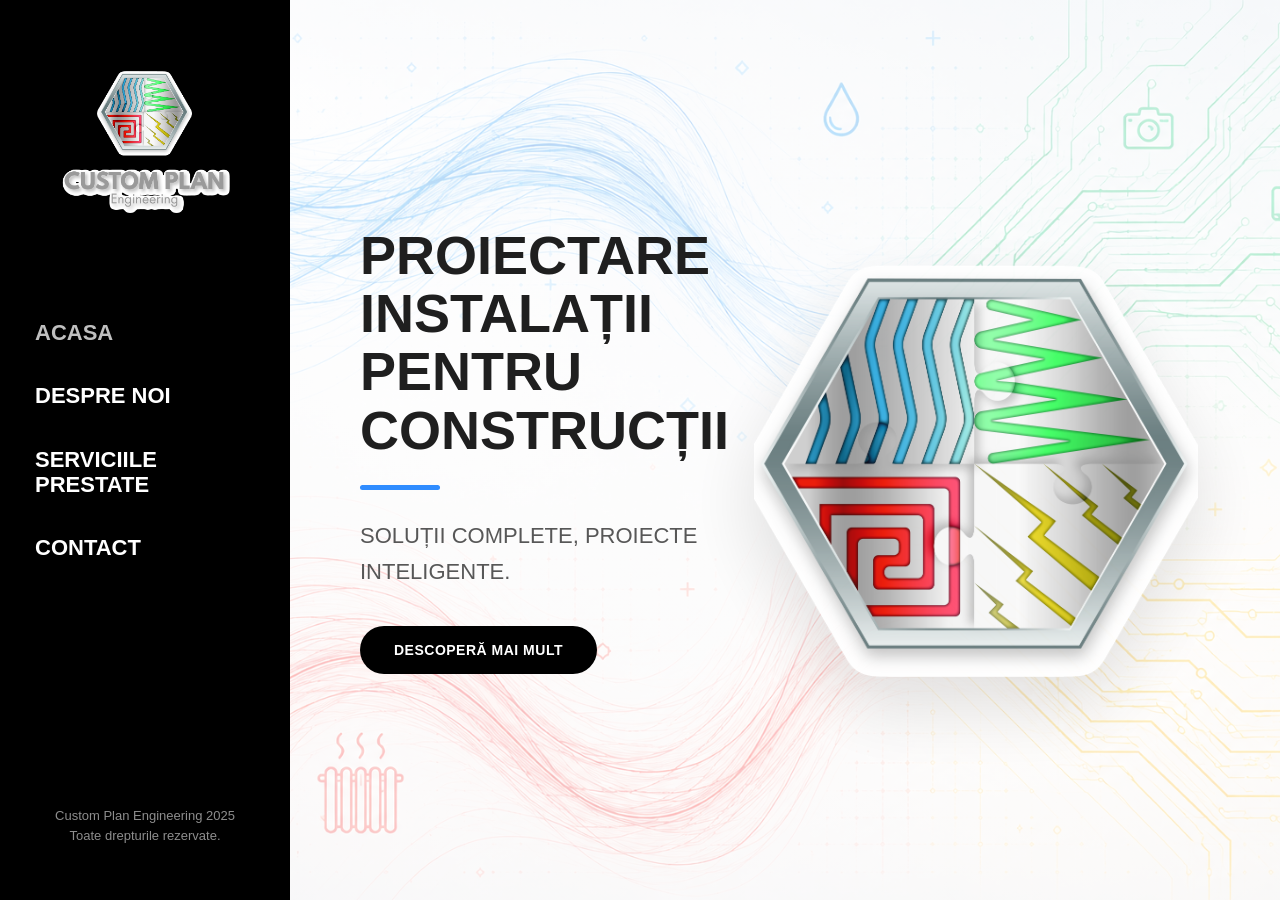
==== commit f900d3fa: "Add files via upload" ====
--- a/index.html
+++ b/index.html
@@ -6,7 +6,7 @@
   <title>Custom Plan Engineering</title>
 
   <link rel="stylesheet" href="style.css?v=100">
-  <link rel="stylesheet" href="home.css?v=100">
+  <link rel="stylesheet" href="home.css?v=150">
 </head>
 <body>
 
--- a/home.css
+++ b/home.css
@@ -1,10 +1,8 @@
 /* =========================================================
    HOME.CSS
-   Aici NU există reguli pentru sidebar / nav.
-   Sidebar-ul rămâne controlat doar de style.css, identic cu restul paginilor.
+   Sidebar-ul / meniul NU este definit aici.
+   Sidebar-ul ramane controlat doar de style.css, identic cu restul paginilor.
    ========================================================= */
-
-/* HOME DESKTOP */
 
 .home {
   position: fixed;
@@ -27,27 +25,18 @@
   overflow: hidden;
 }
 
-/* FUNDAL HOME */
-
 .home-background {
   position: absolute;
   inset: 0;
   z-index: 1;
   pointer-events: none;
-
   background-image:
-    linear-gradient(
-      rgba(255,255,255,0.72),
-      rgba(255,255,255,0.72)
-    ),
+    linear-gradient(rgba(255,255,255,0.72), rgba(255,255,255,0.72)),
     url("./images/home-bg.png");
-
   background-size: cover;
-  background-position: center;
+  background-position: center center;
   background-repeat: no-repeat;
 }
-
-/* TEXT HOME */
 
 .home-text {
   position: relative;
@@ -99,8 +88,6 @@
   background: #202020;
 }
 
-/* LOGO HOME */
-
 .home-logo-bg {
   position: relative;
   z-index: 2;
@@ -113,11 +100,9 @@
   width: 660px;
   max-width: 95%;
   height: auto;
-  opacity: 0.92;
+  opacity: 0.95;
   filter: drop-shadow(0 30px 35px rgba(0,0,0,0.12));
 }
-
-/* TABLET / MOBIL */
 
 @media screen and (max-width: 1100px) {
   .home {
@@ -131,16 +116,21 @@
   }
 
   .home-hero {
-    height: auto;
-    min-height: auto;
+    min-height: 760px;
     display: flex;
     flex-direction: column;
     text-align: center;
-    padding: 58px 24px 72px;
+    padding: 58px 24px 70px;
+    background: #ffffff;
   }
 
   .home-background {
-    background-position: center;
+    background-image:
+      linear-gradient(rgba(255,255,255,0.78), rgba(255,255,255,0.78)),
+      url("./images/bgmobil.png");
+    background-size: cover;
+    background-position: center center;
+    background-repeat: no-repeat;
   }
 
   .home-text {
@@ -172,7 +162,7 @@
   }
 
   .home-logo-bg {
-    margin-top: 45px;
+    margin-top: 54px;
   }
 
   .home-logo-bg img {
@@ -181,31 +171,91 @@
   }
 }
 
-/* TELEFOANE */
-
-@media screen and (max-width: 600px) {
+@media screen and (max-width: 600px) and (orientation: portrait) {
   .home-hero {
-    padding: 46px 18px 60px;
+    min-height: 760px;
+    padding: 38px 18px 18px;
+  }
+
+  .home-background {
+    background-image:
+      linear-gradient(rgba(255,255,255,0.80), rgba(255,255,255,0.80)),
+      url("./images/bgmobil.png");
+    background-size: 100% auto;
+    background-position: center 138px;
+    background-repeat: no-repeat;
+  }
+
+  .home-text h1 {
+    font-size: 29px;
+    line-height: 1.12;
+    margin-bottom: 18px;
+  }
+
+  .accent-line {
+    width: 74px;
+    height: 5px;
+    margin-bottom: 24px;
+  }
+
+  .home-text p {
+    font-size: 16px;
+    line-height: 1.45;
+    margin-bottom: 28px;
+  }
+
+  .home-button {
+    font-size: 12px;
+    padding: 13px 24px;
+  }
+
+  .home-logo-bg {
+    margin-top: 96px;
+  }
+
+  .home-logo-bg img {
+    width: 265px;
+    max-width: 82%;
+  }
+}
+
+@media screen and (max-width: 950px) and (orientation: landscape) {
+  .home-hero {
+    min-height: 520px;
+    padding: 35px 36px;
+    display: grid;
+    grid-template-columns: 45% 55%;
+    text-align: left;
+  }
+
+  .home-background {
+    background-image:
+      linear-gradient(rgba(255,255,255,0.74), rgba(255,255,255,0.74)),
+      url("./images/home-bg.png");
+    background-size: cover;
+    background-position: center center;
   }
 
   .home-text h1 {
     font-size: 30px;
+    text-align: left;
+    margin: 0 0 16px;
+  }
+
+  .accent-line {
+    margin: 0 0 18px;
   }
 
   .home-text p {
-    font-size: 16px;
+    font-size: 15px;
+    margin: 0 0 22px;
   }
 
   .home-logo-bg {
-    margin-top: 34px;
+    margin-top: 0;
   }
 
   .home-logo-bg img {
-    width: 270px;
-  }
-
-  .home-button {
-    font-size: 12px;
-    padding: 13px 22px;
-  }
-}
+    width: 320px;
+  }
+}
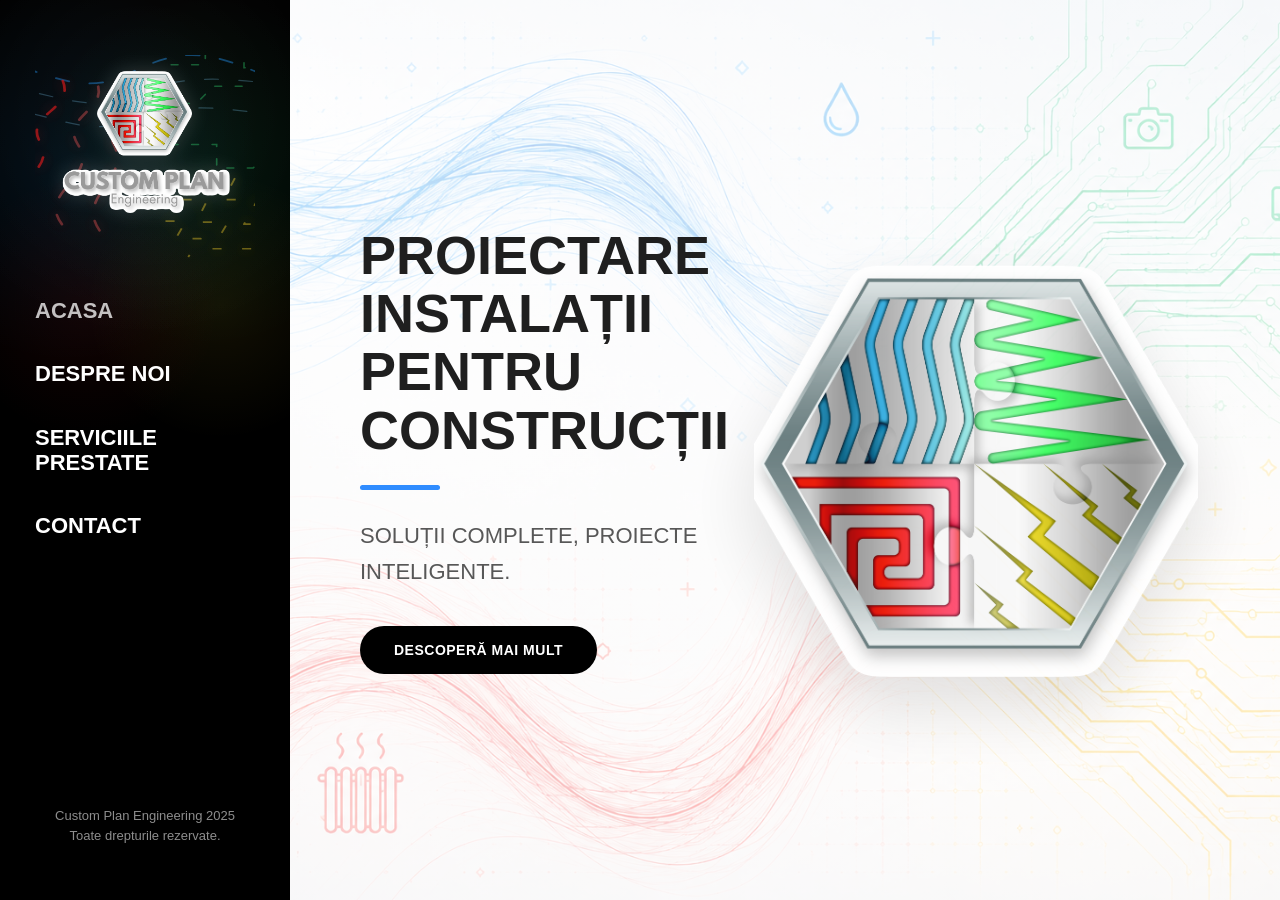
==== commit 513109dd: "Add files via upload" ====
--- a/index.html
+++ b/index.html
@@ -5,14 +5,46 @@
   <meta name="viewport" content="width=device-width, initial-scale=1.0">
   <title>Custom Plan Engineering</title>
 
-  <link rel="stylesheet" href="style.css?v=100">
-  <link rel="stylesheet" href="home.css?v=150">
+  <link rel="stylesheet" href="style.css?v=300">
+  <link rel="stylesheet" href="home.css?v=200">
 </head>
 <body>
 
   <aside class="sidebar">
     <div class="sidebar-top">
-      <img src="./images/hero1.png" class="side-logo" alt="Custom Plan Engineering">
+      <div class="sidebar-logo-wrap">
+        <div class="sidebar-tech-animation" aria-hidden="true">
+          <svg viewBox="0 0 290 225" preserveAspectRatio="none">
+
+            <path class="water-wave" d="M-20 38 C35 12, 73 75, 130 43 C174 19, 195 18, 245 42" />
+            <path class="water-wave wave2" d="M-35 64 C22 30, 80 92, 135 64 C175 43, 218 43, 312 63" />
+            <path class="water-wave wave2" d="M-12 87 C45 60, 79 112, 137 88 C180 69, 219 75, 300 92" />
+
+            <path class="data-line" d="M168 34 L198 34 L198 20 L232 20 L232 37 L270 37" />
+            <path class="data-line" d="M160 72 L190 72 L205 55 L248 55 L265 69 L310 69" />
+            <path class="data-line" d="M168 112 L208 112 L208 135 L240 135 L255 119 L305 119" />
+
+            <rect class="packet p1" x="0" y="0" width="10" height="7" rx="1.5" />
+            <rect class="packet p2" x="0" y="0" width="10" height="7" rx="1.5" />
+            <rect class="packet p3" x="0" y="0" width="10" height="7" rx="1.5" />
+
+            <path class="heat-wave" d="M35 182 C15 145, 70 143, 52 108 C40 82, 85 77, 72 48" />
+            <path class="heat-wave h2" d="M72 190 C50 158, 105 145, 86 112 C70 84, 115 78, 102 50" />
+            <path class="heat-wave h2" d="M105 196 C84 162, 132 147, 118 113 C105 85, 145 78, 138 48" />
+
+            <circle class="red-particle r1" cx="0" cy="0" r="3"/>
+            <circle class="red-particle r2" cx="0" cy="0" r="4"/>
+            <circle class="red-particle r3" cx="0" cy="0" r="3"/>
+
+            <path class="electric-line" d="M178 166 L200 166 L190 188 L218 188 L204 214 L246 214" />
+            <path class="electric-line" d="M198 145 L224 145 L214 166 L244 166 L232 190 L287 190" />
+            <path class="electric-line" d="M163 187 L181 187 L172 204 L194 204 L183 222" />
+
+          </svg>
+        </div>
+
+        <img src="./images/hero1.png" class="side-logo" alt="Custom Plan Engineering">
+      </div>
 
       <nav>
         <a href="index.html" class="active">ACASA</a>
--- a/style.css
+++ b/style.css
@@ -522,3 +522,215 @@
     height: 260px;
   }
 }
+
+
+/* =========================================================
+   SIDEBAR LOGO ANIMATION
+   Se aplică pe toate paginile, doar în zona logo-ului.
+   ========================================================= */
+
+.sidebar {
+  overflow: hidden;
+}
+
+.sidebar::before {
+  content: "";
+  position: absolute;
+  inset: 0;
+  z-index: 1;
+  pointer-events: none;
+  background:
+    radial-gradient(circle at 50% 13%, rgba(255,255,255,0.045), transparent 28%),
+    radial-gradient(circle at 24% 19%, rgba(0,145,255,0.085), transparent 25%),
+    radial-gradient(circle at 72% 19%, rgba(0,240,120,0.075), transparent 23%),
+    radial-gradient(circle at 30% 34%, rgba(255,35,30,0.075), transparent 21%),
+    radial-gradient(circle at 76% 34%, rgba(255,215,40,0.075), transparent 21%);
+}
+
+.sidebar-top,
+.sidebar-main,
+.sidebar-footer,
+.sidebar nav {
+  position: relative;
+  z-index: 6;
+}
+
+.sidebar-logo-wrap {
+  position: relative;
+  width: 100%;
+  height: 205px;
+  display: flex;
+  justify-content: center;
+  align-items: flex-start;
+  overflow: hidden;
+  margin-bottom: 38px;
+}
+
+.sidebar-logo-wrap .side-logo {
+  position: relative;
+  z-index: 5;
+  margin-bottom: 0;
+  filter: drop-shadow(0 0 10px rgba(255,255,255,0.16));
+}
+
+.sidebar-tech-animation {
+  position: absolute;
+  inset: -25px -55px 0 -55px;
+  z-index: 2;
+  opacity: 0.78;
+  pointer-events: none;
+}
+
+.sidebar-tech-animation svg {
+  width: 100%;
+  height: 100%;
+  display: block;
+}
+
+.water-wave {
+  fill: none;
+  stroke: rgba(38,156,255,0.52);
+  stroke-width: 1.7;
+  stroke-linecap: round;
+  stroke-dasharray: 12 18;
+  animation: waterFlow 7s linear infinite;
+}
+
+.water-wave.wave2 {
+  stroke: rgba(130,210,255,0.34);
+  stroke-width: 1.2;
+  animation-duration: 10s;
+}
+
+.data-line {
+  fill: none;
+  stroke: rgba(55,240,125,0.44);
+  stroke-width: 1.45;
+  stroke-linecap: round;
+  stroke-dasharray: 6 12;
+  animation: dataFlow 5.5s linear infinite;
+}
+
+.packet {
+  fill: rgba(55,240,125,0.92);
+  filter: drop-shadow(0 0 6px rgba(55,240,125,0.75));
+}
+
+.packet.p1 { animation: packetMove1 4.5s linear infinite; }
+.packet.p2 { animation: packetMove2 5.8s linear infinite; }
+.packet.p3 { animation: packetMove3 6.5s linear infinite; }
+
+.electric-line {
+  fill: none;
+  stroke: rgba(255,215,45,0.50);
+  stroke-width: 1.7;
+  stroke-linejoin: round;
+  stroke-dasharray: 8 18;
+  animation: electricPulse 2.1s linear infinite;
+  filter: drop-shadow(0 0 5px rgba(255,210,30,0.65));
+}
+
+.heat-wave {
+  fill: none;
+  stroke: rgba(255,30,30,0.72);
+  stroke-width: 2.4;
+  stroke-linecap: round;
+  stroke-dasharray: 10 18;
+  animation: heatRise 4.2s ease-in-out infinite;
+  filter: drop-shadow(0 0 5px rgba(255,35,35,0.55));
+}
+
+.heat-wave.h2 {
+  stroke: rgba(255,90,90,0.48);
+  animation-duration: 5.8s;
+}
+
+.red-particle {
+  fill: rgba(255,70,70,0.92);
+  filter: drop-shadow(0 0 8px rgba(255,40,40,0.95));
+}
+
+.red-particle.r1 { animation: redFloat1 3.8s linear infinite; }
+.red-particle.r2 { animation: redFloat2 4.6s linear infinite; }
+.red-particle.r3 { animation: redFloat3 5.2s linear infinite; }
+
+@keyframes waterFlow {
+  from { stroke-dashoffset: 0; transform: translateX(-4px); }
+  to { stroke-dashoffset: -120; transform: translateX(10px); }
+}
+
+@keyframes dataFlow {
+  from { stroke-dashoffset: 0; }
+  to { stroke-dashoffset: -90; }
+}
+
+@keyframes electricPulse {
+  0% { stroke-dashoffset: 0; opacity: 0.18; }
+  35% { opacity: 1; }
+  100% { stroke-dashoffset: -70; opacity: 0.18; }
+}
+
+@keyframes heatRise {
+  0% { stroke-dashoffset: 0; transform: translateY(12px); opacity: 0.25; }
+  45% { opacity: 0.72; }
+  100% { stroke-dashoffset: -110; transform: translateY(-16px); opacity: 0.25; }
+}
+
+@keyframes redFloat1 {
+  0% { transform: translate(55px,170px); opacity:0; }
+  15% { opacity:1; }
+  100% { transform: translate(80px,80px); opacity:0; }
+}
+
+@keyframes redFloat2 {
+  0% { transform: translate(95px,190px); opacity:0; }
+  15% { opacity:1; }
+  100% { transform: translate(120px,90px); opacity:0; }
+}
+
+@keyframes redFloat3 {
+  0% { transform: translate(125px,175px); opacity:0; }
+  20% { opacity:1; }
+  100% { transform: translate(145px,70px); opacity:0; }
+}
+
+@keyframes packetMove1 {
+  0% { transform: translate(188px,57px) scale(0.9); opacity:0; }
+  15% { opacity:1; }
+  100% { transform: translate(250px,42px) scale(0.9); opacity:0; }
+}
+
+@keyframes packetMove2 {
+  0% { transform: translate(175px,86px) scale(0.75); opacity:0; }
+  18% { opacity:1; }
+  100% { transform: translate(252px,88px) scale(0.75); opacity:0; }
+}
+
+@keyframes packetMove3 {
+  0% { transform: translate(185px,116px) scale(0.65); opacity:0; }
+  20% { opacity:1; }
+  100% { transform: translate(240px,136px) scale(0.65); opacity:0; }
+}
+
+@media screen and (max-width: 1100px) {
+  .sidebar-logo-wrap {
+    height: 135px;
+    margin-bottom: 14px;
+  }
+
+  .sidebar-tech-animation {
+    inset: -22px -35px 0 -35px;
+    opacity: 0.68;
+  }
+}
+
+@media screen and (max-width: 600px) {
+  .sidebar-logo-wrap {
+    height: 118px;
+    margin-bottom: 12px;
+  }
+
+  .sidebar-tech-animation {
+    opacity: 0.62;
+  }
+}
--- a/home.css
+++ b/home.css
@@ -1,7 +1,7 @@
 /* =========================================================
-   HOME.CSS
-   Sidebar-ul / meniul NU este definit aici.
-   Sidebar-ul ramane controlat doar de style.css, identic cu restul paginilor.
+   HOME.CSS - RESET FINAL PENTRU BACKGROUND
+   Sidebar-ul si meniul sunt controlate DOAR de style.css.
+   Aici sunt doar regulile pentru prima pagina.
    ========================================================= */
 
 .home {
@@ -23,6 +23,7 @@
   align-items: center;
   padding: 0 70px;
   overflow: hidden;
+  background: #ffffff;
 }
 
 .home-background {
@@ -30,9 +31,7 @@
   inset: 0;
   z-index: 1;
   pointer-events: none;
-  background-image:
-    linear-gradient(rgba(255,255,255,0.72), rgba(255,255,255,0.72)),
-    url("./images/home-bg.png");
+  background-image: linear-gradient(rgba(255,255,255,0.72), rgba(255,255,255,0.72)), url("./images/home-bg.png");
   background-size: cover;
   background-position: center center;
   background-repeat: no-repeat;
@@ -121,13 +120,10 @@
     flex-direction: column;
     text-align: center;
     padding: 58px 24px 70px;
-    background: #ffffff;
   }
 
   .home-background {
-    background-image:
-      linear-gradient(rgba(255,255,255,0.78), rgba(255,255,255,0.78)),
-      url("./images/bgmobil.png");
+    background-image: linear-gradient(rgba(255,255,255,0.78), rgba(255,255,255,0.78)), url("./images/bgmobil.png");
     background-size: cover;
     background-position: center center;
     background-repeat: no-repeat;
@@ -172,50 +168,84 @@
 }
 
 @media screen and (max-width: 600px) and (orientation: portrait) {
+  .home {
+    background: #ffffff;
+  }
+
   .home-hero {
-    min-height: 760px;
-    padding: 38px 18px 18px;
+    width: 100%;
+    height: auto;
+    min-height: 0;
+    aspect-ratio: 9 / 16;
+    padding: 0;
+    display: block;
+    position: relative;
+    overflow: hidden;
+    text-align: center;
+    background: #ffffff;
   }
 
   .home-background {
-    background-image:
-      linear-gradient(rgba(255,255,255,0.80), rgba(255,255,255,0.80)),
-      url("./images/bgmobil.png");
-    background-size: 100% auto;
-    background-position: center 138px;
+    background-image: linear-gradient(rgba(255,255,255,0.72), rgba(255,255,255,0.72)), url("./images/bgmobil.png");
+    background-size: 100% 100%;
+    background-position: center center;
     background-repeat: no-repeat;
   }
 
+  .home-text {
+    position: absolute;
+    z-index: 3;
+    top: 4%;
+    left: 18px;
+    right: 18px;
+    max-width: none;
+    width: auto;
+    text-align: center;
+  }
+
   .home-text h1 {
-    font-size: 29px;
-    line-height: 1.12;
-    margin-bottom: 18px;
+    font-size: clamp(25px, 7.2vw, 34px);
+    line-height: 1.08;
+    margin: 0 auto 16px;
+    max-width: 440px;
   }
 
   .accent-line {
-    width: 74px;
+    width: 76px;
     height: 5px;
-    margin-bottom: 24px;
+    margin: 0 auto 22px;
   }
 
   .home-text p {
-    font-size: 16px;
+    font-size: clamp(14px, 4.1vw, 18px);
     line-height: 1.45;
-    margin-bottom: 28px;
+    margin: 0 auto 26px;
+    max-width: 440px;
   }
 
   .home-button {
     font-size: 12px;
-    padding: 13px 24px;
+    padding: 13px 26px;
   }
 
   .home-logo-bg {
-    margin-top: 96px;
+    position: absolute;
+    z-index: 2;
+    left: 0;
+    right: 0;
+    top: 58%;
+    margin: 0;
+    transform: translateY(-50%);
+    display: flex;
+    justify-content: center;
+    align-items: center;
   }
 
   .home-logo-bg img {
-    width: 265px;
-    max-width: 82%;
+    width: min(270px, 58vw);
+    max-width: none;
+    height: auto;
+    opacity: 0.95;
   }
 }
 
@@ -229,11 +259,18 @@
   }
 
   .home-background {
-    background-image:
-      linear-gradient(rgba(255,255,255,0.74), rgba(255,255,255,0.74)),
-      url("./images/home-bg.png");
+    background-image: linear-gradient(rgba(255,255,255,0.74), rgba(255,255,255,0.74)), url("./images/home-bg.png");
     background-size: cover;
     background-position: center center;
+    background-repeat: no-repeat;
+  }
+
+  .home-text {
+    position: relative;
+    top: auto;
+    left: auto;
+    right: auto;
+    text-align: left;
   }
 
   .home-text h1 {
@@ -252,6 +289,9 @@
   }
 
   .home-logo-bg {
+    position: relative;
+    top: auto;
+    transform: none;
     margin-top: 0;
   }
 
